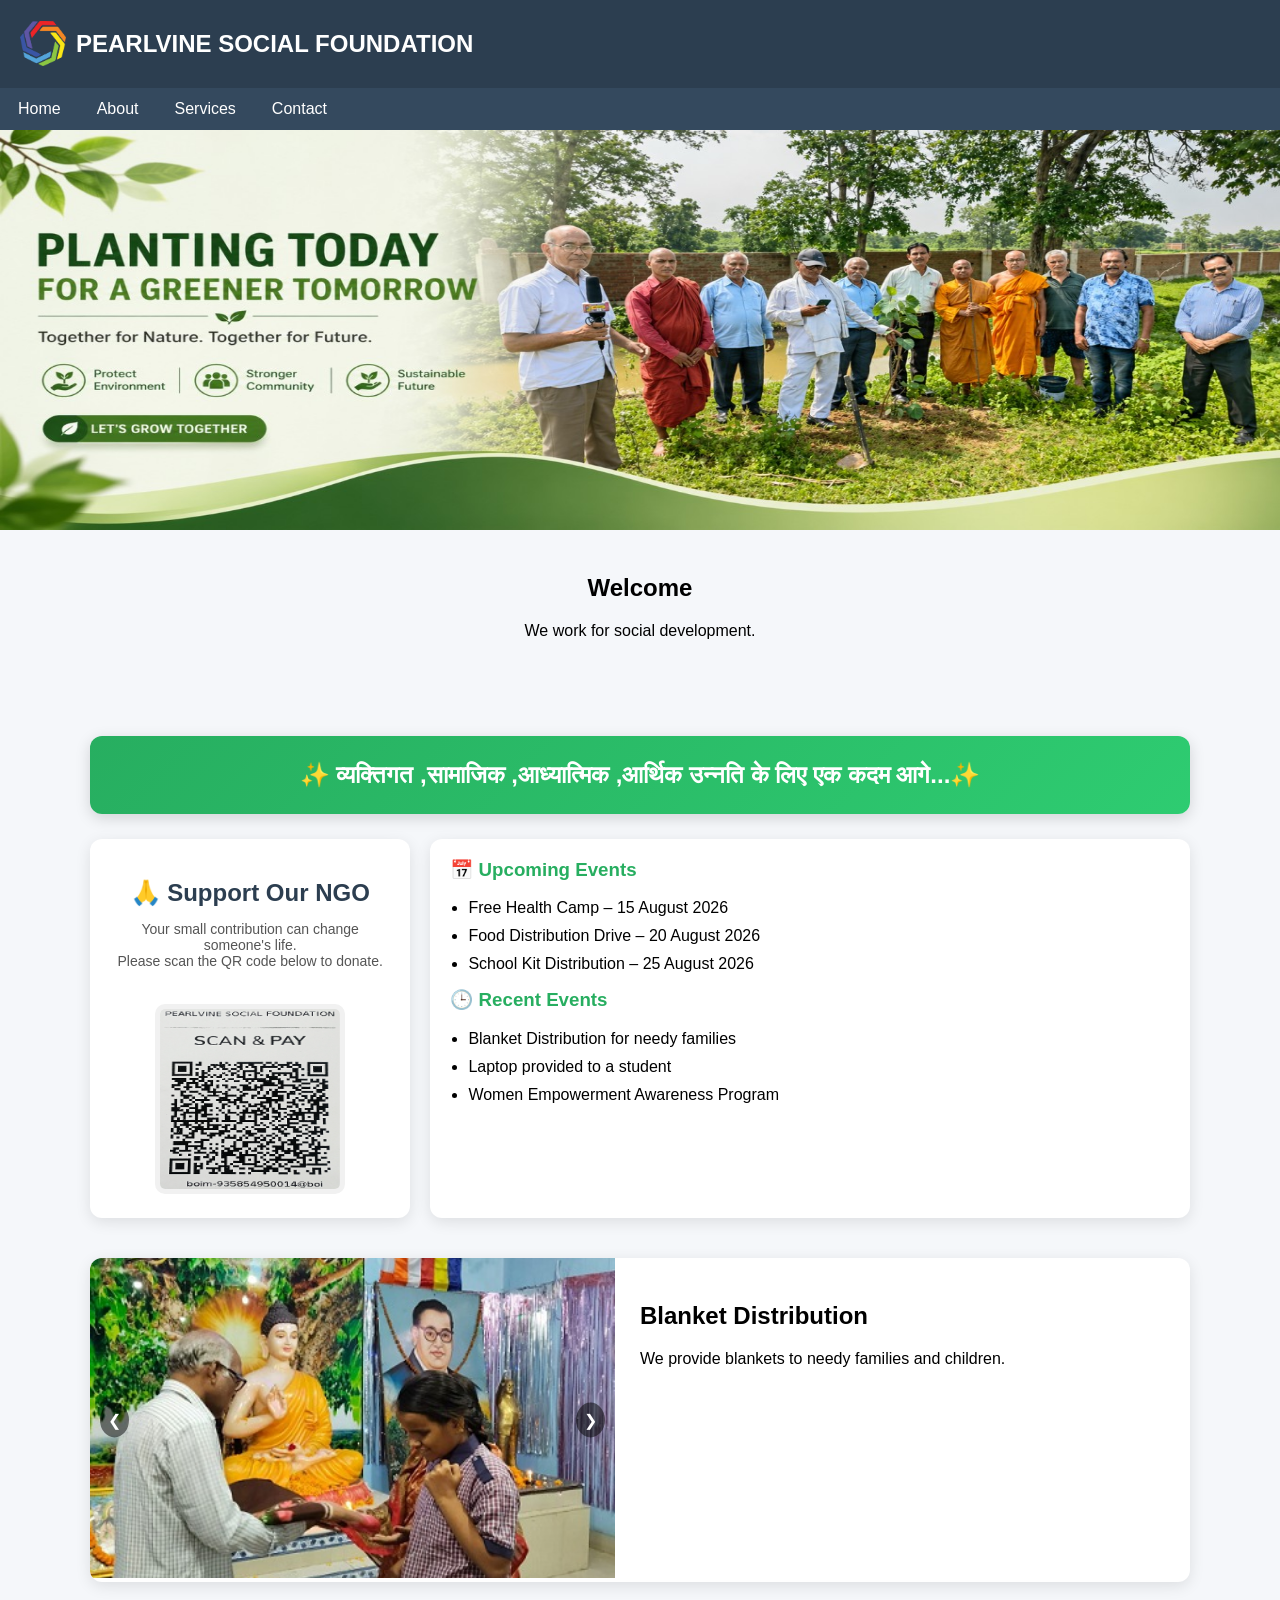
==== index.html @ 37084bf2 "Update index.html" ====
<!DOCTYPE html>
<html>
<head>
<title>PEARLVINE SOCIAL FOUNDATION</title>
<link rel="stylesheet" href="style.css">

<style>

/* Global */
body {
    font-family: 'Segoe UI', sans-serif;
    margin: 0;
    background: #f5f7fa;
}

/* Container */
.container {
    text-align: center;
    padding: 40px 20px;
}

/* Section Wrapper */
.section {
    max-width: 1100px;
    margin: 40px auto;
    padding: 20px;
}

/* Punch Line */
.punch-line {
    background: linear-gradient(135deg, #27ae60, #2ecc71);
    color: #fff;
    text-align: center;
    padding: 25px;
    border-radius: 12px;
    margin-bottom: 25px;
    box-shadow: 0 4px 15px rgba(0,0,0,0.15);
}

.punch-line h2 {
    margin: 0;
}

.punch-line p {
    margin-top: 8px;
    opacity: 0.9;
}

/* Top Section */
.top-section {
    display: flex;
    gap: 20px;
    margin-bottom: 40px;
}

/* Donation Box */
.donation-box {
    background: #fff;
    border-radius: 12px;
    padding: 25px;
    text-align: center;
    box-shadow: 0 4px 15px rgba(0,0,0,0.1);
    width: 60%;
}

.qr-code img {
    width: 180px;
    margin-top: 15px;
}

/* Events Box */
.events-box {
    background: #fff;
    border-radius: 12px;
    padding: 20px;
    width: 70%;
    box-shadow: 0 4px 15px rgba(0,0,0,0.1);
}

.events-box h3 {
    margin-top: 0;
    color: #27ae60;
}

.events-box ul {
    padding-left: 18px;
}

.events-box li {
    margin-bottom: 10px;
}

/* Slider Section */
.content-box1 {
    display: flex;
    background: #fff;
    border-radius: 12px;
    overflow: hidden;
    box-shadow: 0 4px 15px rgba(0,0,0,0.1);
}

.slider1 {
    width: 50%;
    position: relative;
}

.slide1 {
    position: absolute;
    width: 100%;
    opacity: 0;
    transition: opacity 1s;
}

.slide1 img {
    width: 100%;
    height: 320px;
    object-fit: cover;
}

.active {
    opacity: 1;
    position: relative;
}

.content {
    width: 50%;
    padding: 25px;
}

.text-slide {
    display: none;
}

.text-active {
    display: block;
}

/* Arrows */
.prev, .next {
    position: absolute;
    top: 50%;
    transform: translateY(-50%);
    background: rgba(0,0,0,0.5);
    color: #fff;
    padding: 8px;
    cursor: pointer;
    border-radius: 50%;
}

.prev { left: 10px; }
.next { right: 10px; }

/* Responsive */
@media(max-width:768px) {
    .top-section {
        flex-direction: column;
    }

    .donation-box, .events-box {
        width: 100%;
    }

    .content-box1 {
        flex-direction: column;
    }

    .slider1, .content {
        width: 100%;
    }
}

</style>
</head>

<body>

<!-- Header -->
<div id="header"></div>

<!-- Slider -->
<div id="slider"></div>

<!-- Welcome -->
<div class="container">
    <h2>Welcome</h2>
    <p>We work for social development.</p>
</div>

<!-- Main Section -->
<div class="section">

    <!-- Punch Line -->
    <div class="punch-line">
        <h2>✨ व्यक्तिगत ,सामाजिक ,आध्यात्मिक ,आर्थिक उन्नति के लिए एक कदम आगे...✨</h2>
       
    </div>

    <!-- Donation + Events -->
    <div class="top-section">

        <!-- Donation Box -->
        <div class="donation-box">
            <h2>🙏 Support Our NGO</h2>
            <p>Your small contribution can change someone's life.<br>
            Please scan the QR code below to donate.</p>

            <div class="qr-code">
                <img src="images/qrcode.png" alt="QR Code">
            </div>
        </div>

        <!-- Events Box -->
        <div class="events-box">
            <h3>📅 Upcoming Events</h3>
            <ul>
                <li>Free Health Camp – 15 August 2026</li>
                <li>Food Distribution Drive – 20 August 2026</li>
                <li>School Kit Distribution – 25 August 2026</li>
            </ul>

            <h3>🕒 Recent Events</h3>
            <ul>
                <li>Blanket Distribution for needy families</li>
                <li>Laptop provided to a student</li>
                <li>Women Empowerment Awareness Program</li>
            </ul>
        </div>

    </div>

    <!-- Slider + Content -->
    <div class="content-box1">

        <div class="slider1">
            <div class="slide1 active">
                <img src="images/smallslider/1.jpg">
            </div>
            <div class="slide1">
                <img src="images/smallslider/2.jpg">
            </div>
            <div class="slide1">
                <img src="images/smallslider/3.jpg">
            </div>

            <span class="prev" onclick="manualSlide(-1)">❮</span>
            <span class="next" onclick="manualSlide(1)">❯</span>
        </div>

        <div class="content">
            <div class="text-slide text-active">
                <h2>Blanket Distribution</h2>
                <p>We provide blankets to needy families and children.</p>
            </div>

            <div class="text-slide">
                <h2>Education Support</h2>
                <p>Helping children with laptops, books and quality education.</p>
            </div>

            <div class="text-slide">
                <h2>Happiness</h2>
                <p>Making the world beautiful with harmony and peace.</p>
            </div>
        </div>

    </div>

</div>

<!-- Scripts -->
<script>
fetch("header.html")
.then(res => res.text())
.then(data => document.getElementById("header").innerHTML = data);

fetch("slider.html")
.then(res => res.text())
.then(data => document.getElementById("slider").innerHTML = data);
</script>

<script>
let index = 0;
let slides = document.getElementsByClassName("slide1");
let texts = document.getElementsByClassName("text-slide");

function showSlide(i) {
    for (let s of slides) s.classList.remove("active");
    for (let t of texts) t.classList.remove("text-active");

    slides[i].classList.add("active");
    texts[i].classList.add("text-active");
}

function autoSlide() {
    index++;
    if (index >= slides.length) index = 0;
    showSlide(index);
}

function manualSlide(n) {
    index += n;
    if (index >= slides.length) index = 0;
    if (index < 0) index = slides.length - 1;
    showSlide(index);
}

setInterval(autoSlide, 5000);
</script>

</body>
</html>
---- style.css ----
body {
    margin: 0;
    font-family: Arial, sans-serif;
}

/* Header */
.header {
    display: flex;
    justify-content: space-between;
    align-items: center;
    background: #2c3e50;
    padding: 10px 20px;
    color: white;
}
.logo {
    display: flex;
    align-items: center;
}
.logo img {
    height: 45px;
    margin-right: 10px;
}

/* Menu */
.menu-toggle {
    display: none;
    font-size: 24px;
    cursor: pointer;
}
.navbar ul {
    list-style: none;
    margin: 0;
    padding: 0;
    display: flex;
    background: #34495e;
}
.navbar ul li {
    position: relative;
}
.navbar ul li a {
    color: white;
    text-decoration: none;
    padding: 12px 18px;
    display: block;
}
.navbar ul li:hover {
    background: #1abc9c;
}

/* Submenu */
.navbar ul li ul {
    display: none;
    position: absolute;
    background: #34495e;
}
.navbar ul li:hover ul {
    display: block;
}

.slide {
    display: none;
    position: relative;
}

.slide.active {
    display: block;
}

.slide img {
    width: 100%;
    height: 400px;
    object-fit: contain;
}

.text {
    position: absolute;
    top: 40%;
    left: 10%;
    color: white;
}

/* Slider */
.slider img {
    width: 100%;
    height: 400px;
    object-fit: fill;
}

/* Content */
.container {
    padding: 20px;
}

/* Donate */
.donate {
    background: #1abc9c;
    color: white;
    text-align: center;
    padding: 40px;
}

/* Donation Box */
.donation-box {
    background: #ffffff;
    width: 300px;
    padding: 20px;
    border-radius: 12px;
    text-align: center;
    box-shadow: 0 4px 15px rgba(0,0,0,0.1);
}

.donation-box h2 {
    color: #2c3e50;
    margin-bottom: 10px;
}

.donation-box p {
    font-size: 14px;
    color: #555;
    margin-bottom: 20px;
}

/* QR Code */
.qr-code img {
    width: 180px;
    height: 180px;
    border: 5px solid #f1f1f1;
    border-radius: 10px;
}

/* Button */
.donate-btn {
    display: inline-block;
    margin-top: 20px;
    padding: 12px 20px;
    background: #27ae60;
    color: #fff;
    text-decoration: none;
    border-radius: 6px;
    font-weight: bold;
    transition: 0.3s;
}

.donate-btn:hover {
    background: #219150;
}

/* Contact Form */
form {
    max-width: 400px;
}
input, textarea {
    width: 100%;
    padding: 10px;
    margin: 8px 0;
}

/* Responsive */
@media(max-width:768px){
    .menu-toggle { display:block; }
    .navbar ul {
        flex-direction: column;
        display: none;
    }
    .navbar ul.show {
        display: block;
    }
}
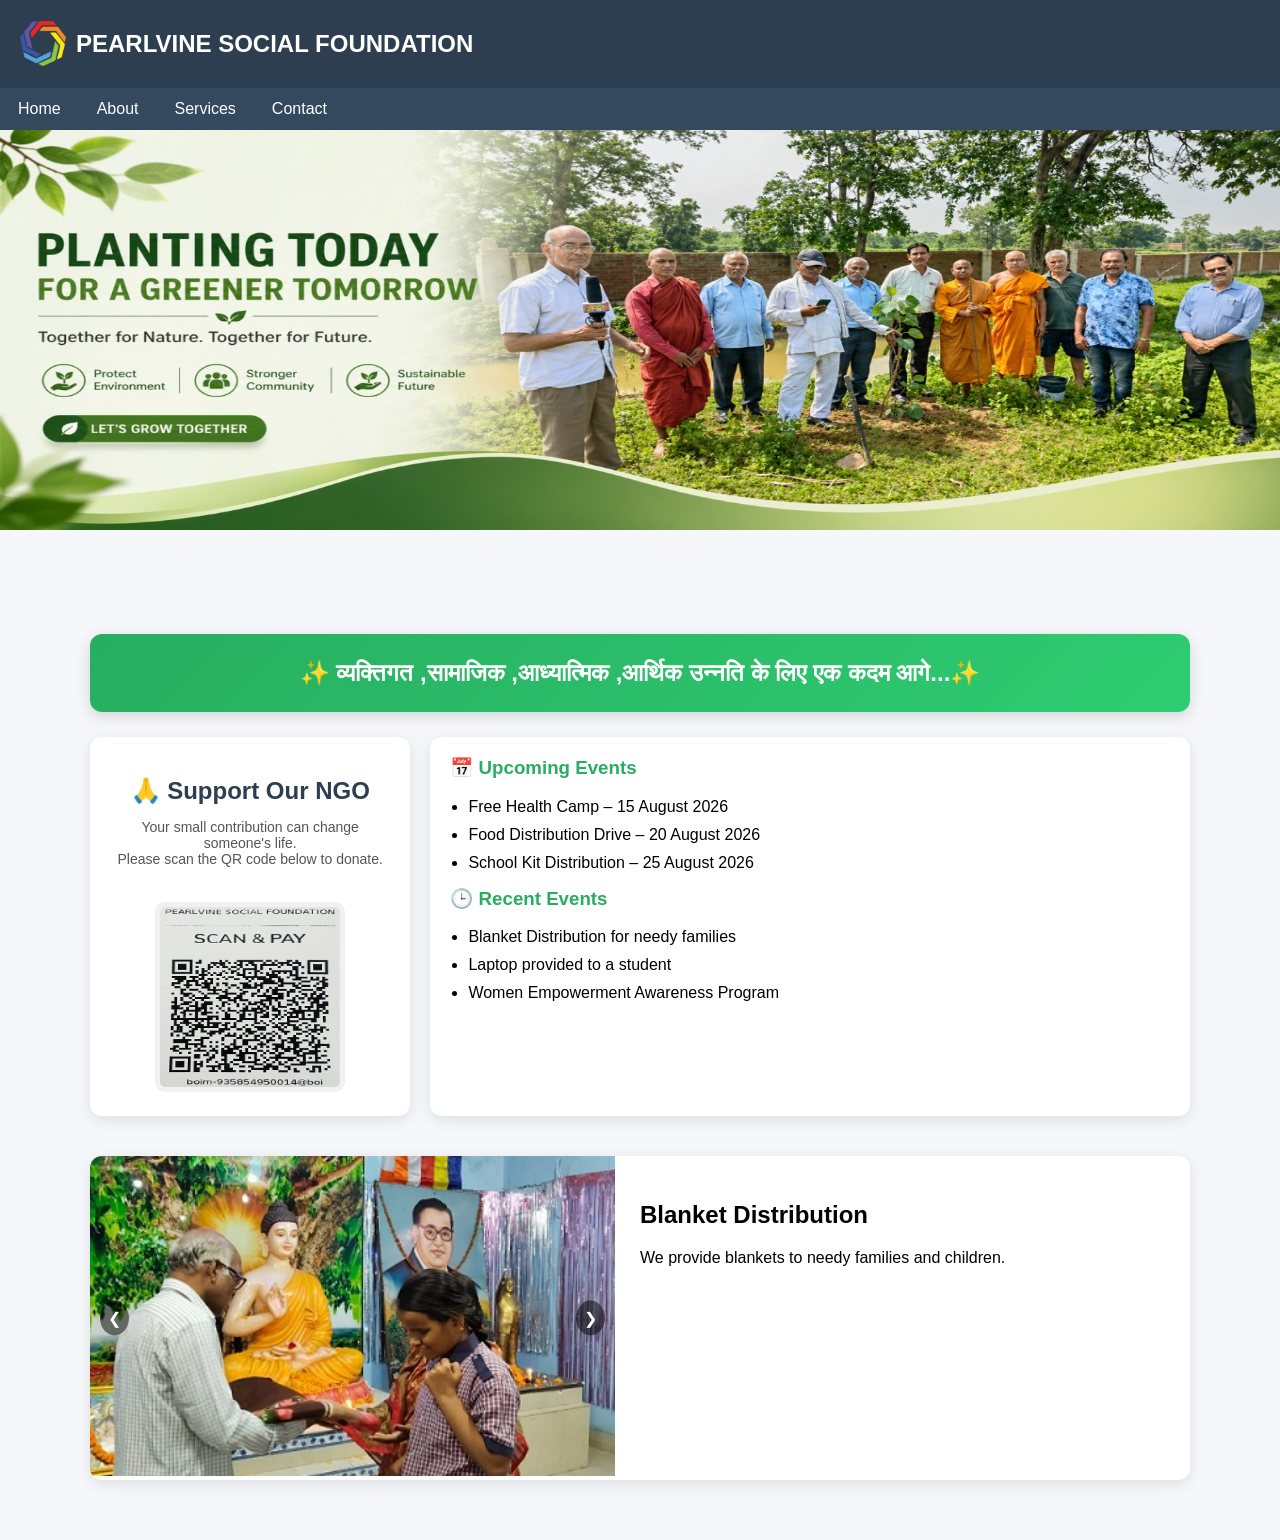
==== commit 51f6a810: "Update index.html" ====
--- a/index.html
+++ b/index.html
@@ -182,8 +182,7 @@
 
 <!-- Welcome -->
 <div class="container">
-    <h2>Welcome</h2>
-    <p>We work for social development.</p>
+   
 </div>
 
 <!-- Main Section -->
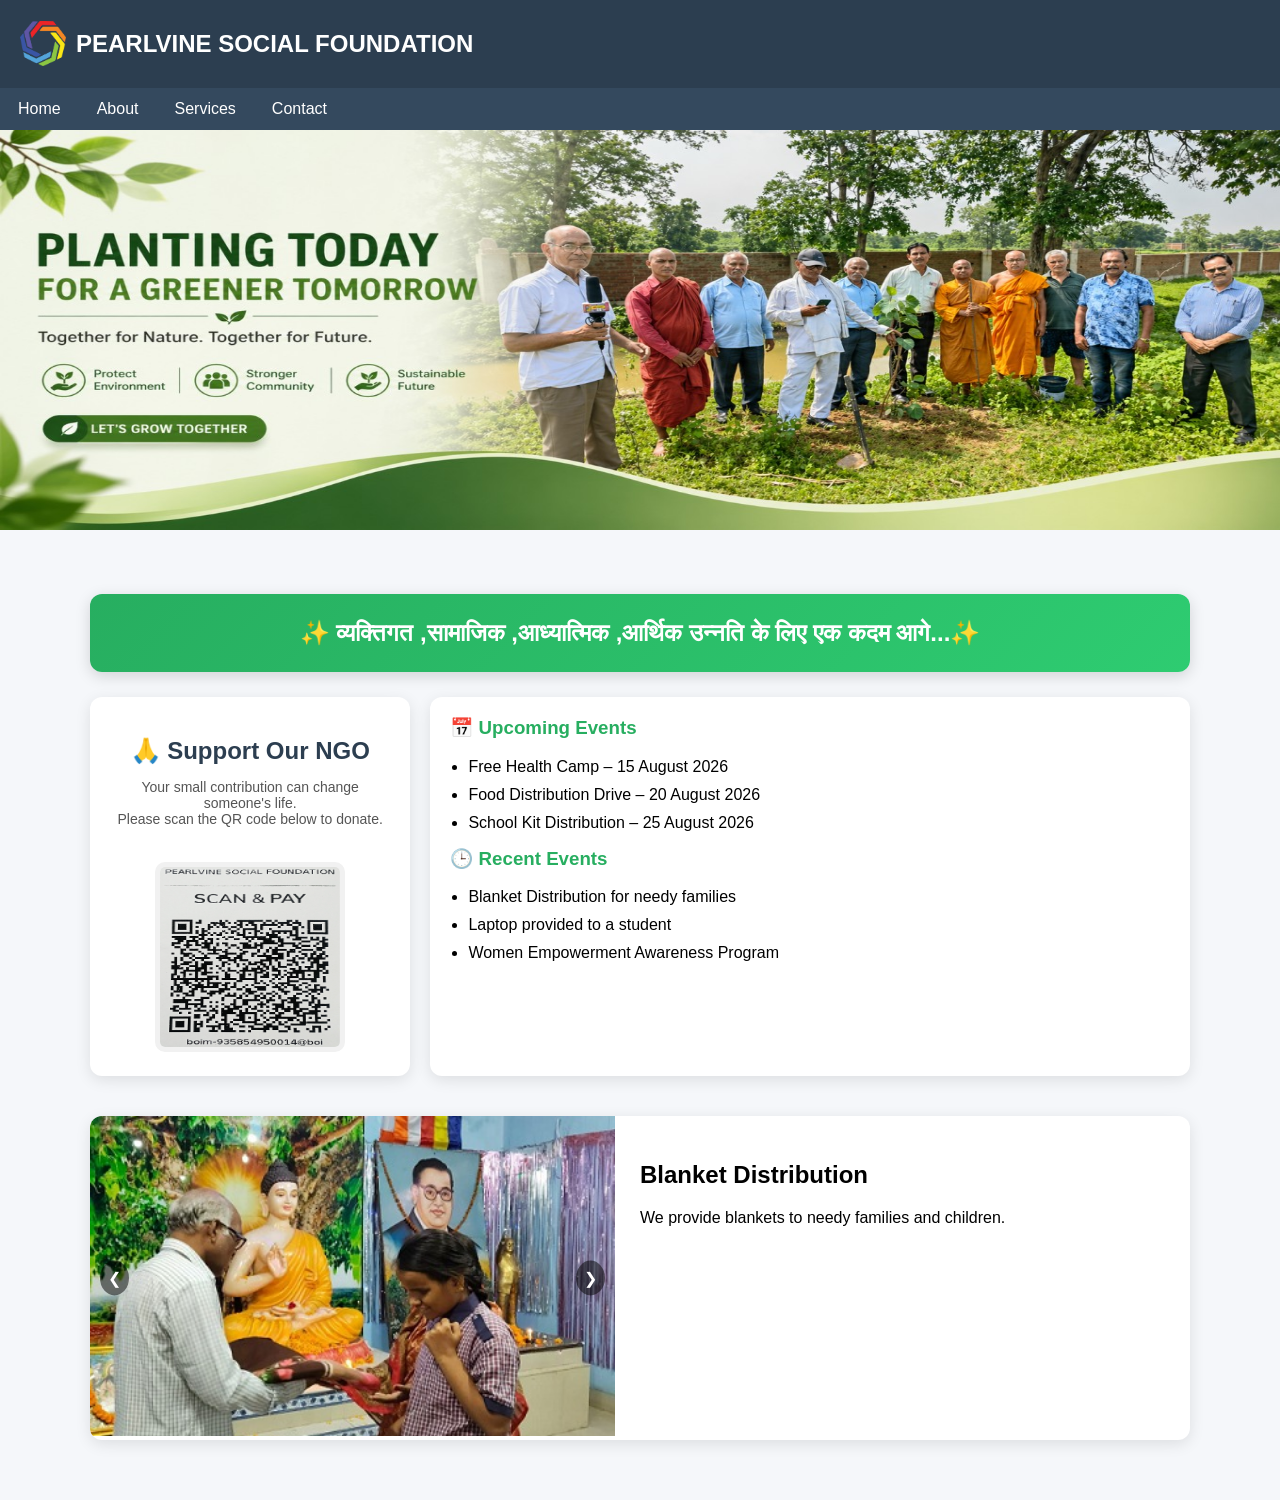
==== commit 3f9b02d3: "Update index.html" ====
--- a/index.html
+++ b/index.html
@@ -181,9 +181,7 @@
 <div id="slider"></div>
 
 <!-- Welcome -->
-<div class="container">
-   
-</div>
+
 
 <!-- Main Section -->
 <div class="section">
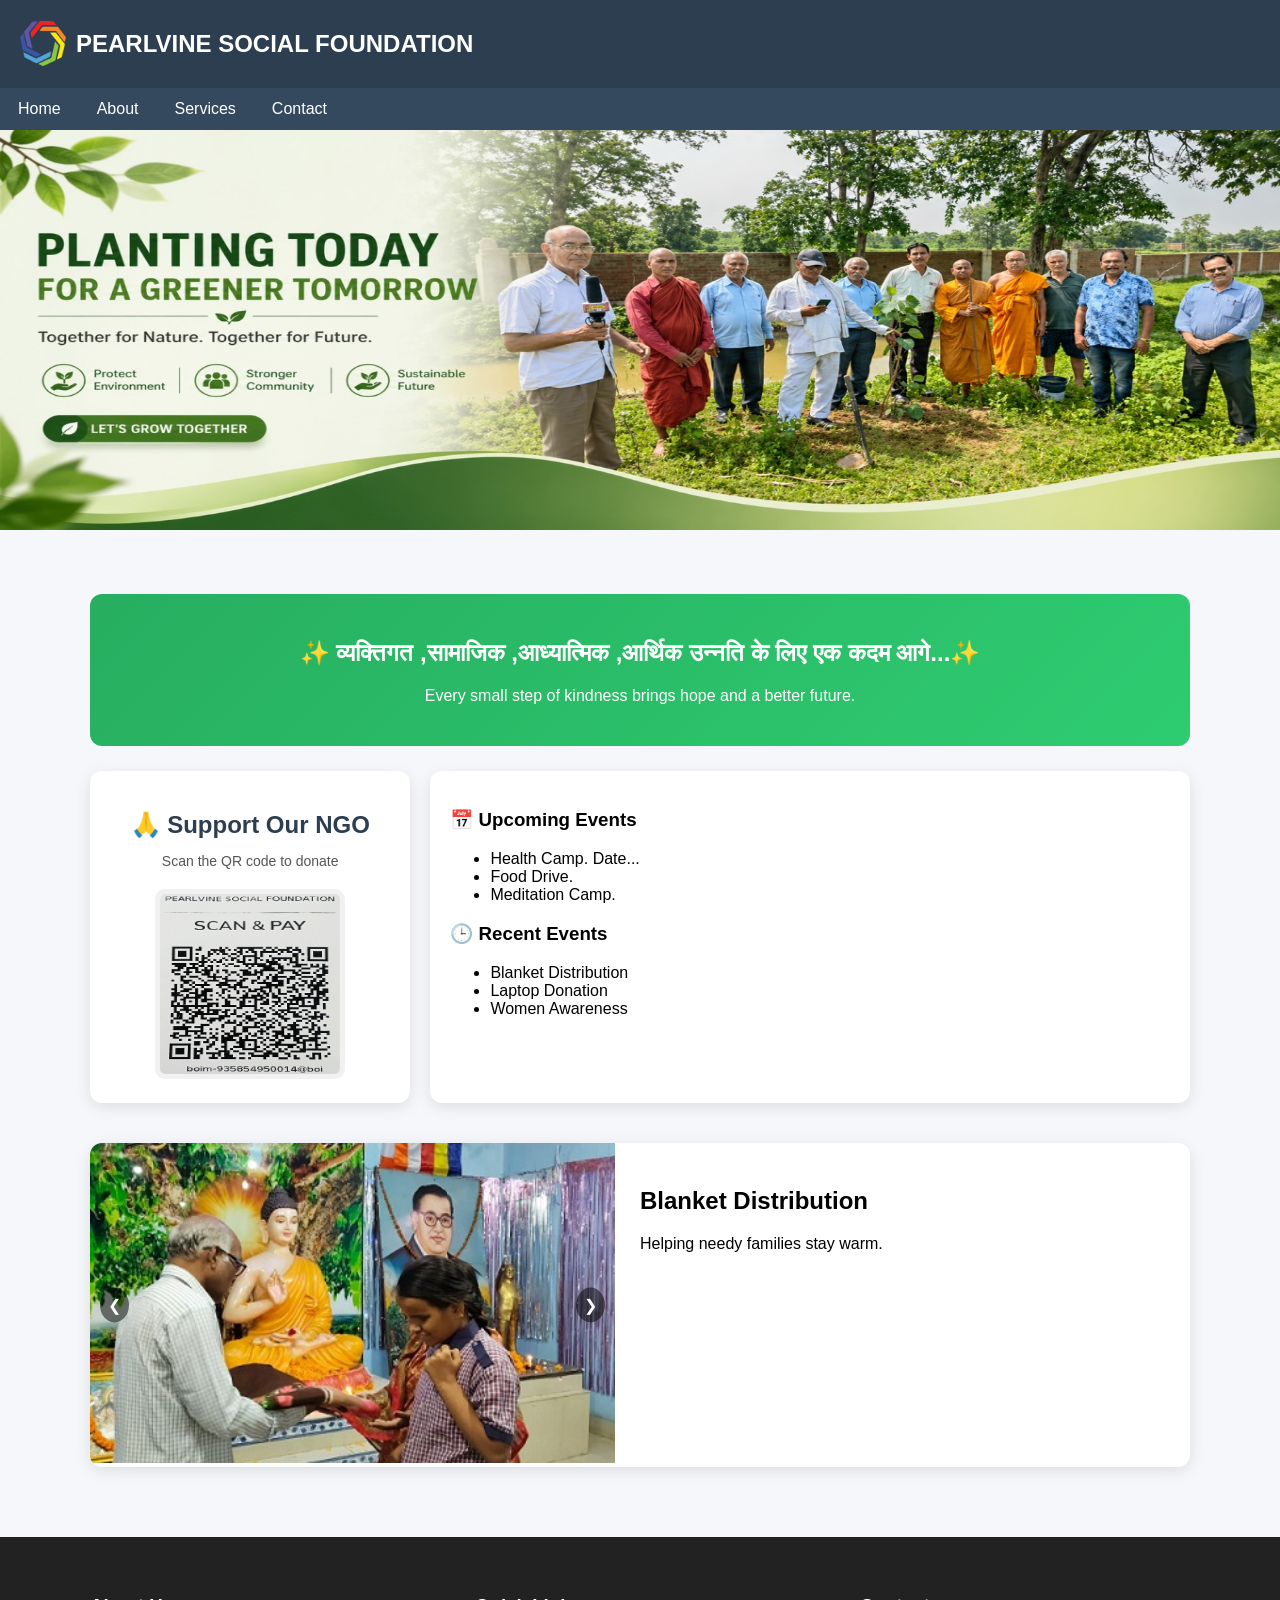
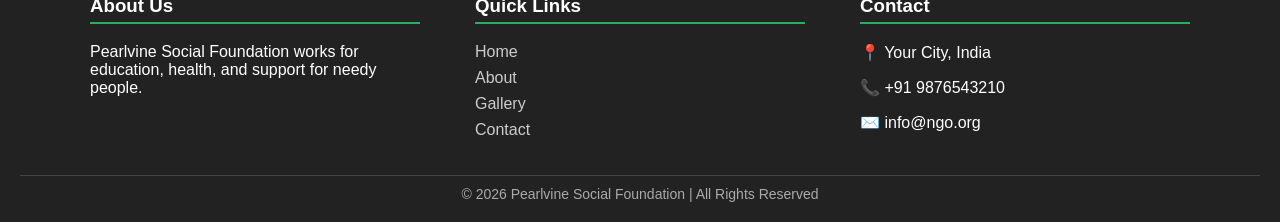
==== commit b970997a: "Update index.html" ====
--- a/index.html
+++ b/index.html
@@ -19,7 +19,7 @@
     padding: 40px 20px;
 }
 
-/* Section Wrapper */
+/* Section */
 .section {
     max-width: 1100px;
     margin: 40px auto;
@@ -34,16 +34,6 @@
     padding: 25px;
     border-radius: 12px;
     margin-bottom: 25px;
-    box-shadow: 0 4px 15px rgba(0,0,0,0.15);
-}
-
-.punch-line h2 {
-    margin: 0;
-}
-
-.punch-line p {
-    margin-top: 8px;
-    opacity: 0.9;
 }
 
 /* Top Section */
@@ -65,7 +55,6 @@
 
 .qr-code img {
     width: 180px;
-    margin-top: 15px;
 }
 
 /* Events Box */
@@ -77,20 +66,7 @@
     box-shadow: 0 4px 15px rgba(0,0,0,0.1);
 }
 
-.events-box h3 {
-    margin-top: 0;
-    color: #27ae60;
-}
-
-.events-box ul {
-    padding-left: 18px;
-}
-
-.events-box li {
-    margin-bottom: 10px;
-}
-
-/* Slider Section */
+/* Slider */
 .content-box1 {
     display: flex;
     background: #fff;
@@ -99,16 +75,13 @@
     box-shadow: 0 4px 15px rgba(0,0,0,0.1);
 }
 
-.slider1 {
-    width: 50%;
-    position: relative;
-}
+.slider1 { width: 50%; position: relative; }
 
 .slide1 {
     position: absolute;
     width: 100%;
     opacity: 0;
-    transition: opacity 1s;
+    transition: 1s;
 }
 
 .slide1 img {
@@ -117,23 +90,12 @@
     object-fit: cover;
 }
 
-.active {
-    opacity: 1;
-    position: relative;
-}
-
-.content {
-    width: 50%;
-    padding: 25px;
-}
-
-.text-slide {
-    display: none;
-}
-
-.text-active {
-    display: block;
-}
+.active { opacity: 1; position: relative; }
+
+.content { width: 50%; padding: 25px; }
+
+.text-slide { display: none; }
+.text-active { display: block; }
 
 /* Arrows */
 .prev, .next {
@@ -143,30 +105,73 @@
     background: rgba(0,0,0,0.5);
     color: #fff;
     padding: 8px;
+    border-radius: 50%;
     cursor: pointer;
-    border-radius: 50%;
 }
 
 .prev { left: 10px; }
 .next { right: 10px; }
 
+/* Footer */
+.footer {
+    background: #222;
+    color: #fff;
+    padding: 40px 20px 20px;
+    margin-top: 50px;
+}
+
+.footer-container {
+    max-width: 1100px;
+    margin: auto;
+    display: flex;
+    justify-content: space-between;
+    flex-wrap: wrap;
+}
+
+.footer-box {
+    width: 30%;
+    margin-bottom: 20px;
+}
+
+.footer-box h3 {
+    border-bottom: 2px solid #27ae60;
+    padding-bottom: 5px;
+}
+
+.footer-box ul {
+    list-style: none;
+    padding: 0;
+}
+
+.footer-box ul li {
+    margin: 8px 0;
+}
+
+.footer-box ul li a {
+    color: #ccc;
+    text-decoration: none;
+}
+
+.footer-box ul li a:hover {
+    color: #fff;
+}
+
+/* Bottom */
+.footer-bottom {
+    text-align: center;
+    border-top: 1px solid #444;
+    padding-top: 10px;
+    font-size: 14px;
+    color: #aaa;
+}
+
 /* Responsive */
 @media(max-width:768px) {
-    .top-section {
-        flex-direction: column;
-    }
-
-    .donation-box, .events-box {
-        width: 100%;
-    }
-
-    .content-box1 {
-        flex-direction: column;
-    }
-
-    .slider1, .content {
-        width: 100%;
-    }
+    .top-section { flex-direction: column; }
+    .donation-box, .events-box { width: 100%; }
+    .content-box1 { flex-direction: column; }
+    .slider1, .content { width: 100%; }
+    .footer-box { width: 100%; }
 }
 
 </style>
@@ -174,70 +179,51 @@
 
 <body>
 
-<!-- Header -->
 <div id="header"></div>
-
-<!-- Slider -->
 <div id="slider"></div>
 
-<!-- Welcome -->
-
-
-<!-- Main Section -->
+
 <div class="section">
 
-    <!-- Punch Line -->
     <div class="punch-line">
         <h2>✨ व्यक्तिगत ,सामाजिक ,आध्यात्मिक ,आर्थिक उन्नति के लिए एक कदम आगे...✨</h2>
-       
-    </div>
-
-    <!-- Donation + Events -->
+        <p>Every small step of kindness brings hope and a better future.</p>
+    </div>
+
     <div class="top-section">
 
-        <!-- Donation Box -->
         <div class="donation-box">
             <h2>🙏 Support Our NGO</h2>
-            <p>Your small contribution can change someone's life.<br>
-            Please scan the QR code below to donate.</p>
-
+            <p>Scan the QR code to donate</p>
             <div class="qr-code">
-                <img src="images/qrcode.png" alt="QR Code">
+                <img src="images/qrcode.png">
             </div>
         </div>
 
-        <!-- Events Box -->
         <div class="events-box">
             <h3>📅 Upcoming Events</h3>
             <ul>
-                <li>Free Health Camp – 15 August 2026</li>
-                <li>Food Distribution Drive – 20 August 2026</li>
-                <li>School Kit Distribution – 25 August 2026</li>
+                <li>Health Camp. Date...</li>
+                <li>Food Drive.</li>
+                <li>Meditation Camp.</li>
             </ul>
 
             <h3>🕒 Recent Events</h3>
             <ul>
-                <li>Blanket Distribution for needy families</li>
-                <li>Laptop provided to a student</li>
-                <li>Women Empowerment Awareness Program</li>
+                <li>Blanket Distribution</li>
+                <li>Laptop Donation</li>
+                <li>Women Awareness</li>
             </ul>
         </div>
 
     </div>
 
-    <!-- Slider + Content -->
     <div class="content-box1">
 
         <div class="slider1">
-            <div class="slide1 active">
-                <img src="images/smallslider/1.jpg">
-            </div>
-            <div class="slide1">
-                <img src="images/smallslider/2.jpg">
-            </div>
-            <div class="slide1">
-                <img src="images/smallslider/3.jpg">
-            </div>
+            <div class="slide1 active"><img src="images/smallslider/1.jpg"></div>
+            <div class="slide1"><img src="images/smallslider/2.jpg"></div>
+            <div class="slide1"><img src="images/smallslider/3.jpg"></div>
 
             <span class="prev" onclick="manualSlide(-1)">❮</span>
             <span class="next" onclick="manualSlide(1)">❯</span>
@@ -246,17 +232,15 @@
         <div class="content">
             <div class="text-slide text-active">
                 <h2>Blanket Distribution</h2>
-                <p>We provide blankets to needy families and children.</p>
+                <p>Helping needy families stay warm.</p>
             </div>
-
             <div class="text-slide">
                 <h2>Education Support</h2>
-                <p>Helping children with laptops, books and quality education.</p>
+                <p>Providing books and laptops.</p>
             </div>
-
             <div class="text-slide">
                 <h2>Happiness</h2>
-                <p>Making the world beautiful with harmony and peace.</p>
+                <p>Spreading smiles and hope.</p>
             </div>
         </div>
 
@@ -264,44 +248,65 @@
 
 </div>
 
-<!-- Scripts -->
+<!-- FOOTER -->
+<div class="footer">
+    <div class="footer-container">
+
+        <div class="footer-box">
+            <h3>About Us</h3>
+            <p>Pearlvine Social Foundation works for education, health, and support for needy people.</p>
+        </div>
+
+        <div class="footer-box">
+            <h3>Quick Links</h3>
+            <ul>
+                <li><a href="#">Home</a></li>
+                <li><a href="#">About</a></li>
+                <li><a href="#">Gallery</a></li>
+                <li><a href="#">Contact</a></li>
+            </ul>
+        </div>
+
+        <div class="footer-box">
+            <h3>Contact</h3>
+            <p>📍 Your City, India</p>
+            <p>📞 +91 9876543210</p>
+            <p>✉️ info@ngo.org</p>
+        </div>
+
+    </div>
+
+    <div class="footer-bottom">
+        © 2026 Pearlvine Social Foundation | All Rights Reserved
+    </div>
+</div>
+
 <script>
-fetch("header.html")
-.then(res => res.text())
-.then(data => document.getElementById("header").innerHTML = data);
-
-fetch("slider.html")
-.then(res => res.text())
-.then(data => document.getElementById("slider").innerHTML = data);
-</script>
-
-<script>
-let index = 0;
-let slides = document.getElementsByClassName("slide1");
-let texts = document.getElementsByClassName("text-slide");
-
-function showSlide(i) {
-    for (let s of slides) s.classList.remove("active");
-    for (let t of texts) t.classList.remove("text-active");
-
+fetch("header.html").then(res=>res.text()).then(data=>document.getElementById("header").innerHTML=data);
+fetch("slider.html").then(res=>res.text()).then(data=>document.getElementById("slider").innerHTML=data);
+
+let index=0;
+let slides=document.getElementsByClassName("slide1");
+let texts=document.getElementsByClassName("text-slide");
+
+function showSlide(i){
+    for(let s of slides)s.classList.remove("active");
+    for(let t of texts)t.classList.remove("text-active");
     slides[i].classList.add("active");
     texts[i].classList.add("text-active");
 }
 
-function autoSlide() {
-    index++;
-    if (index >= slides.length) index = 0;
+function autoSlide(){
+    index=(index+1)%slides.length;
     showSlide(index);
 }
 
-function manualSlide(n) {
-    index += n;
-    if (index >= slides.length) index = 0;
-    if (index < 0) index = slides.length - 1;
+function manualSlide(n){
+    index=(index+n+slides.length)%slides.length;
     showSlide(index);
 }
 
-setInterval(autoSlide, 5000);
+setInterval(autoSlide,5000);
 </script>
 
 </body>
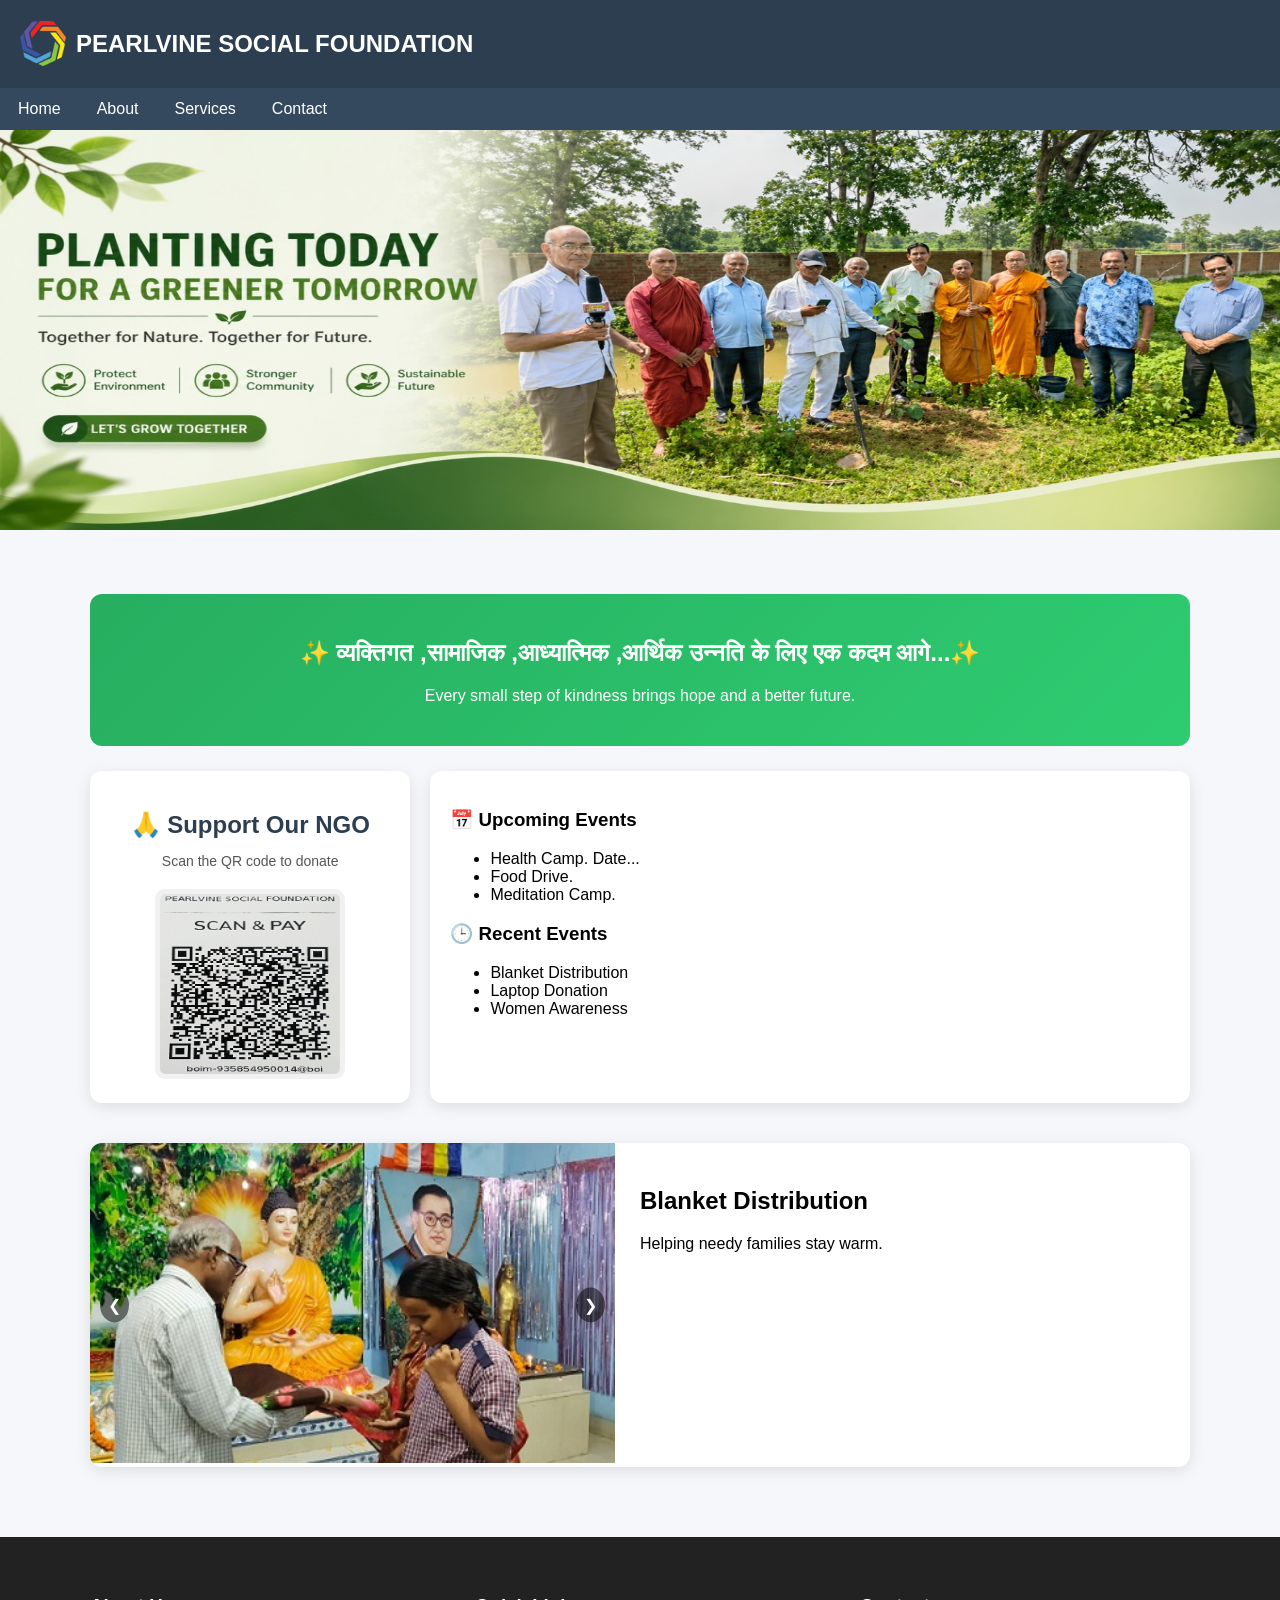
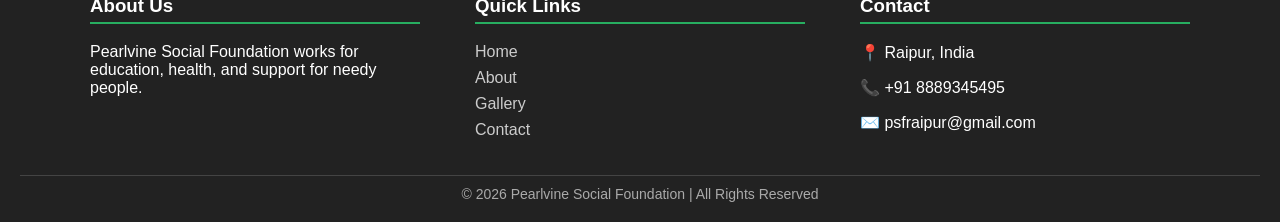
==== commit 3e044e80: "Update index.html" ====
--- a/index.html
+++ b/index.html
@@ -269,9 +269,9 @@
 
         <div class="footer-box">
             <h3>Contact</h3>
-            <p>📍 Your City, India</p>
-            <p>📞 +91 9876543210</p>
-            <p>✉️ info@ngo.org</p>
+            <p>📍 Raipur, India</p>
+            <p>📞 +91 8889345495</p>
+            <p>✉️ psfraipur@gmail.com</p>
         </div>
 
     </div>
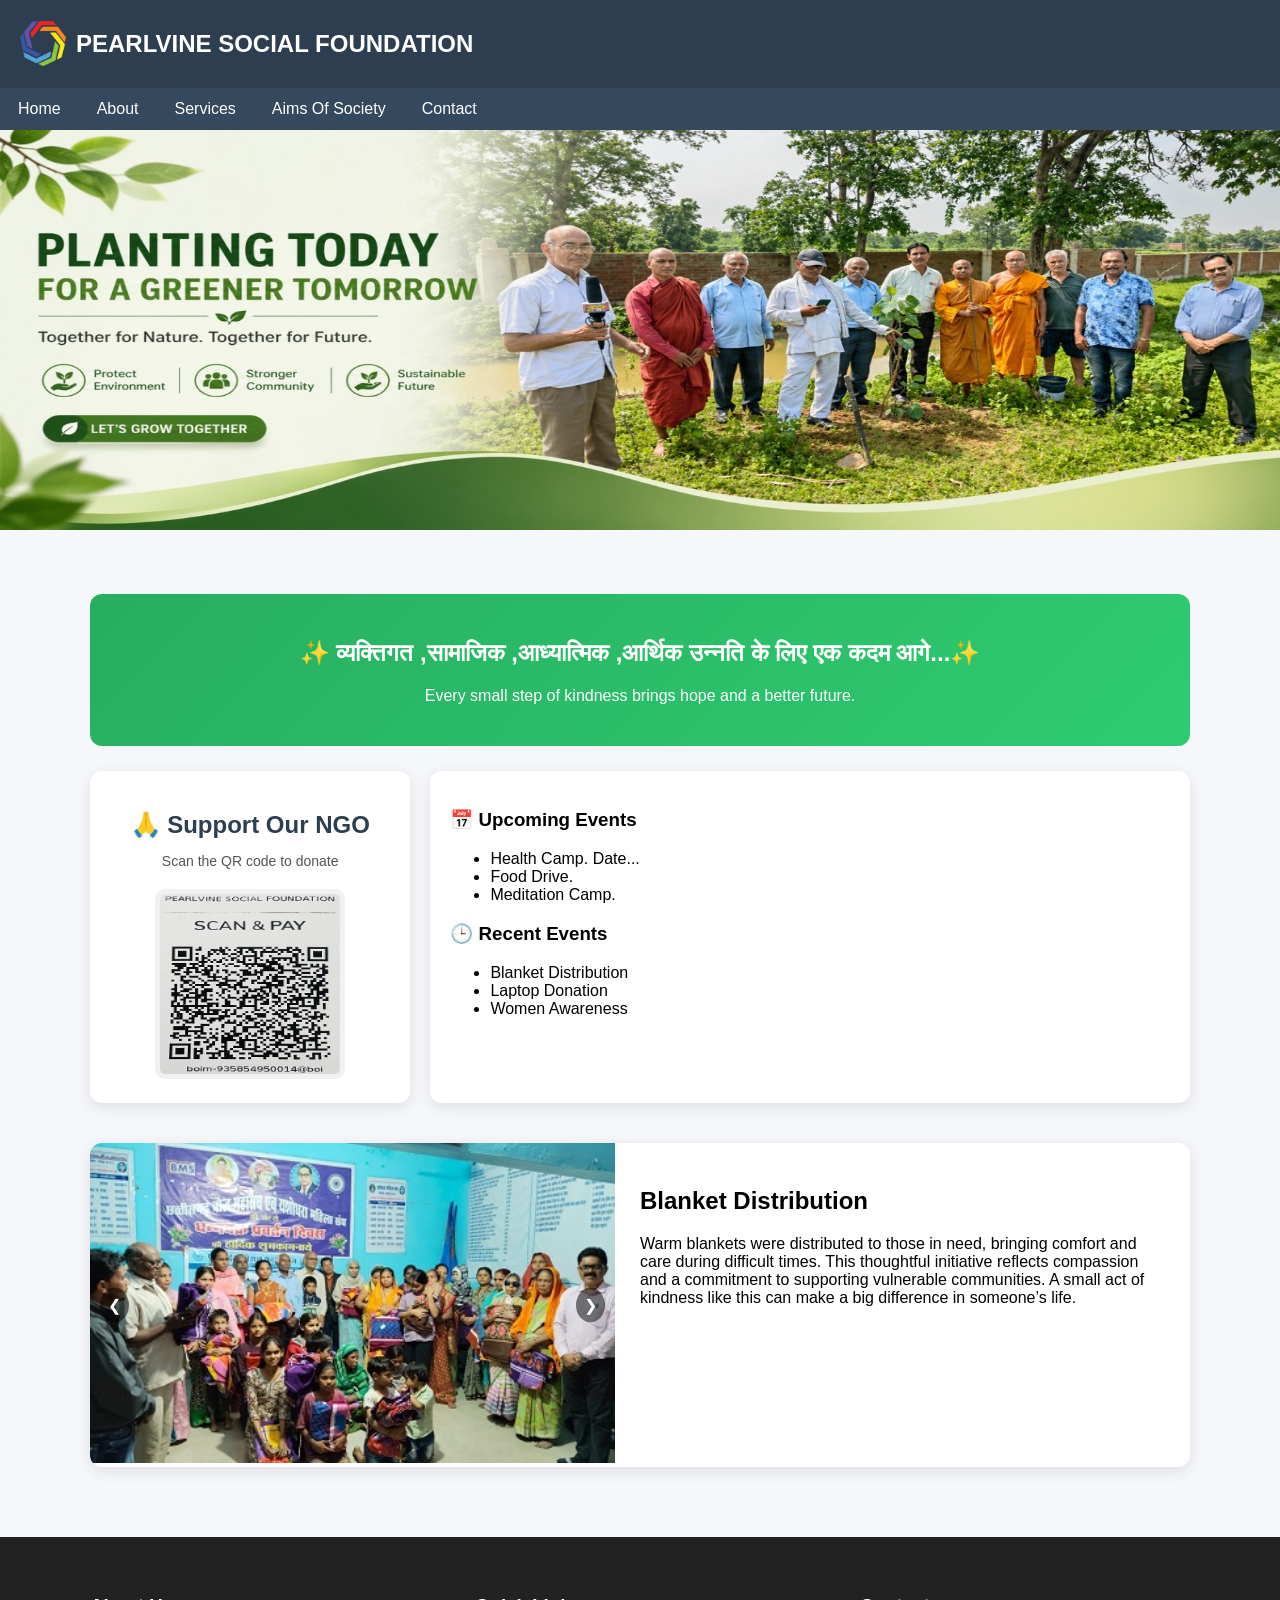
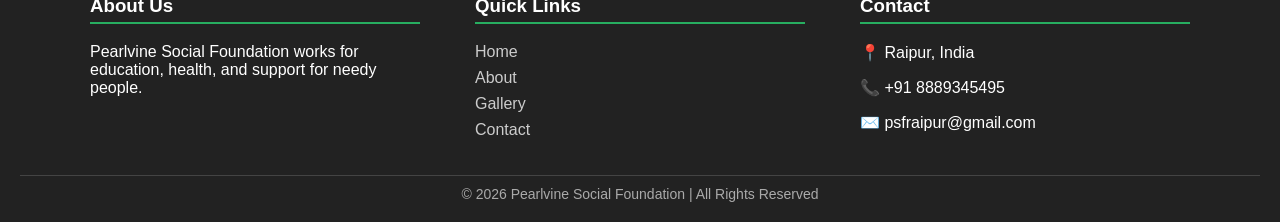
==== commit 4e06ccee: "Update index.html" ====
--- a/index.html
+++ b/index.html
@@ -232,7 +232,9 @@
         <div class="content">
             <div class="text-slide text-active">
                 <h2>Blanket Distribution</h2>
-                <p>Helping needy families stay warm.</p>
+                <p>Warm blankets were distributed to those in need, bringing comfort and care during difficult times.
+This thoughtful initiative reflects compassion and a commitment to supporting vulnerable communities.
+A small act of kindness like this can make a big difference in someone’s life.</p>
             </div>
             <div class="text-slide">
                 <h2>Education Support</h2>
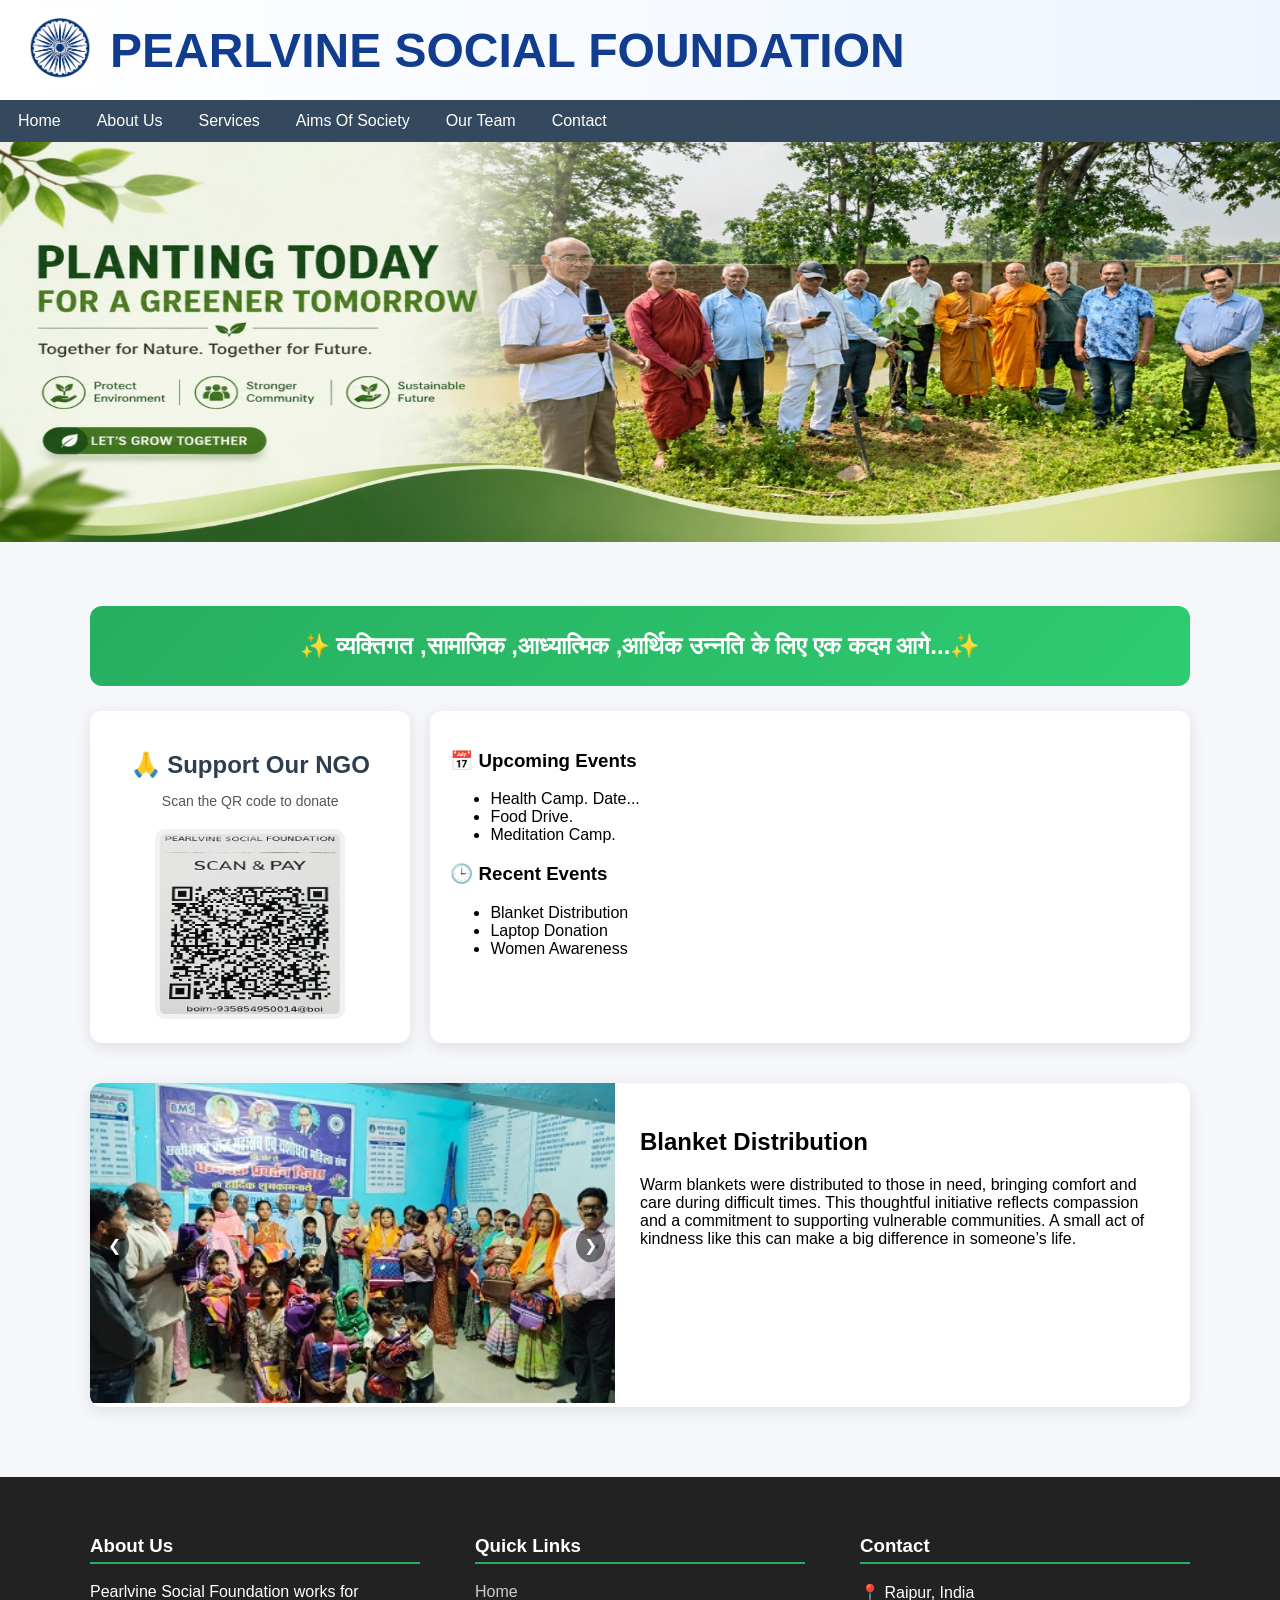
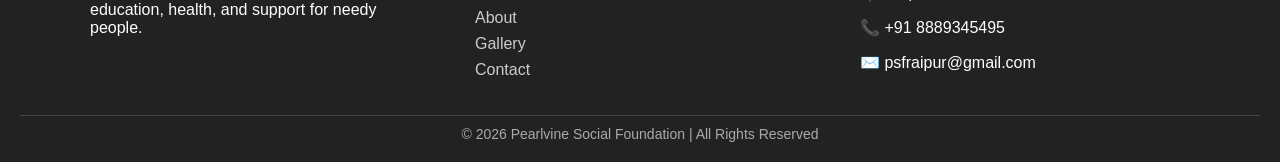
==== commit 1525e420: "Update index.html" ====
--- a/index.html
+++ b/index.html
@@ -31,7 +31,7 @@
     background: linear-gradient(135deg, #27ae60, #2ecc71);
     color: #fff;
     text-align: center;
-    padding: 25px;
+    padding: 6px;
     border-radius: 12px;
     margin-bottom: 25px;
 }
@@ -187,7 +187,7 @@
 
     <div class="punch-line">
         <h2>✨ व्यक्तिगत ,सामाजिक ,आध्यात्मिक ,आर्थिक उन्नति के लिए एक कदम आगे...✨</h2>
-        <p>Every small step of kindness brings hope and a better future.</p>
+       
     </div>
 
     <div class="top-section">
--- a/style.css
+++ b/style.css
@@ -8,16 +8,16 @@
     display: flex;
     justify-content: space-between;
     align-items: center;
-    background: #2c3e50;
+    background: linear-gradient(to right,#ffffff,#eef5ff);
     padding: 10px 20px;
-    color: white;
+    color:#123c8d;
 }
 .logo {
     display: flex;
     align-items: center;
 }
 .logo img {
-    height: 45px;
+    height: 80px;
     margin-right: 10px;
 }
 
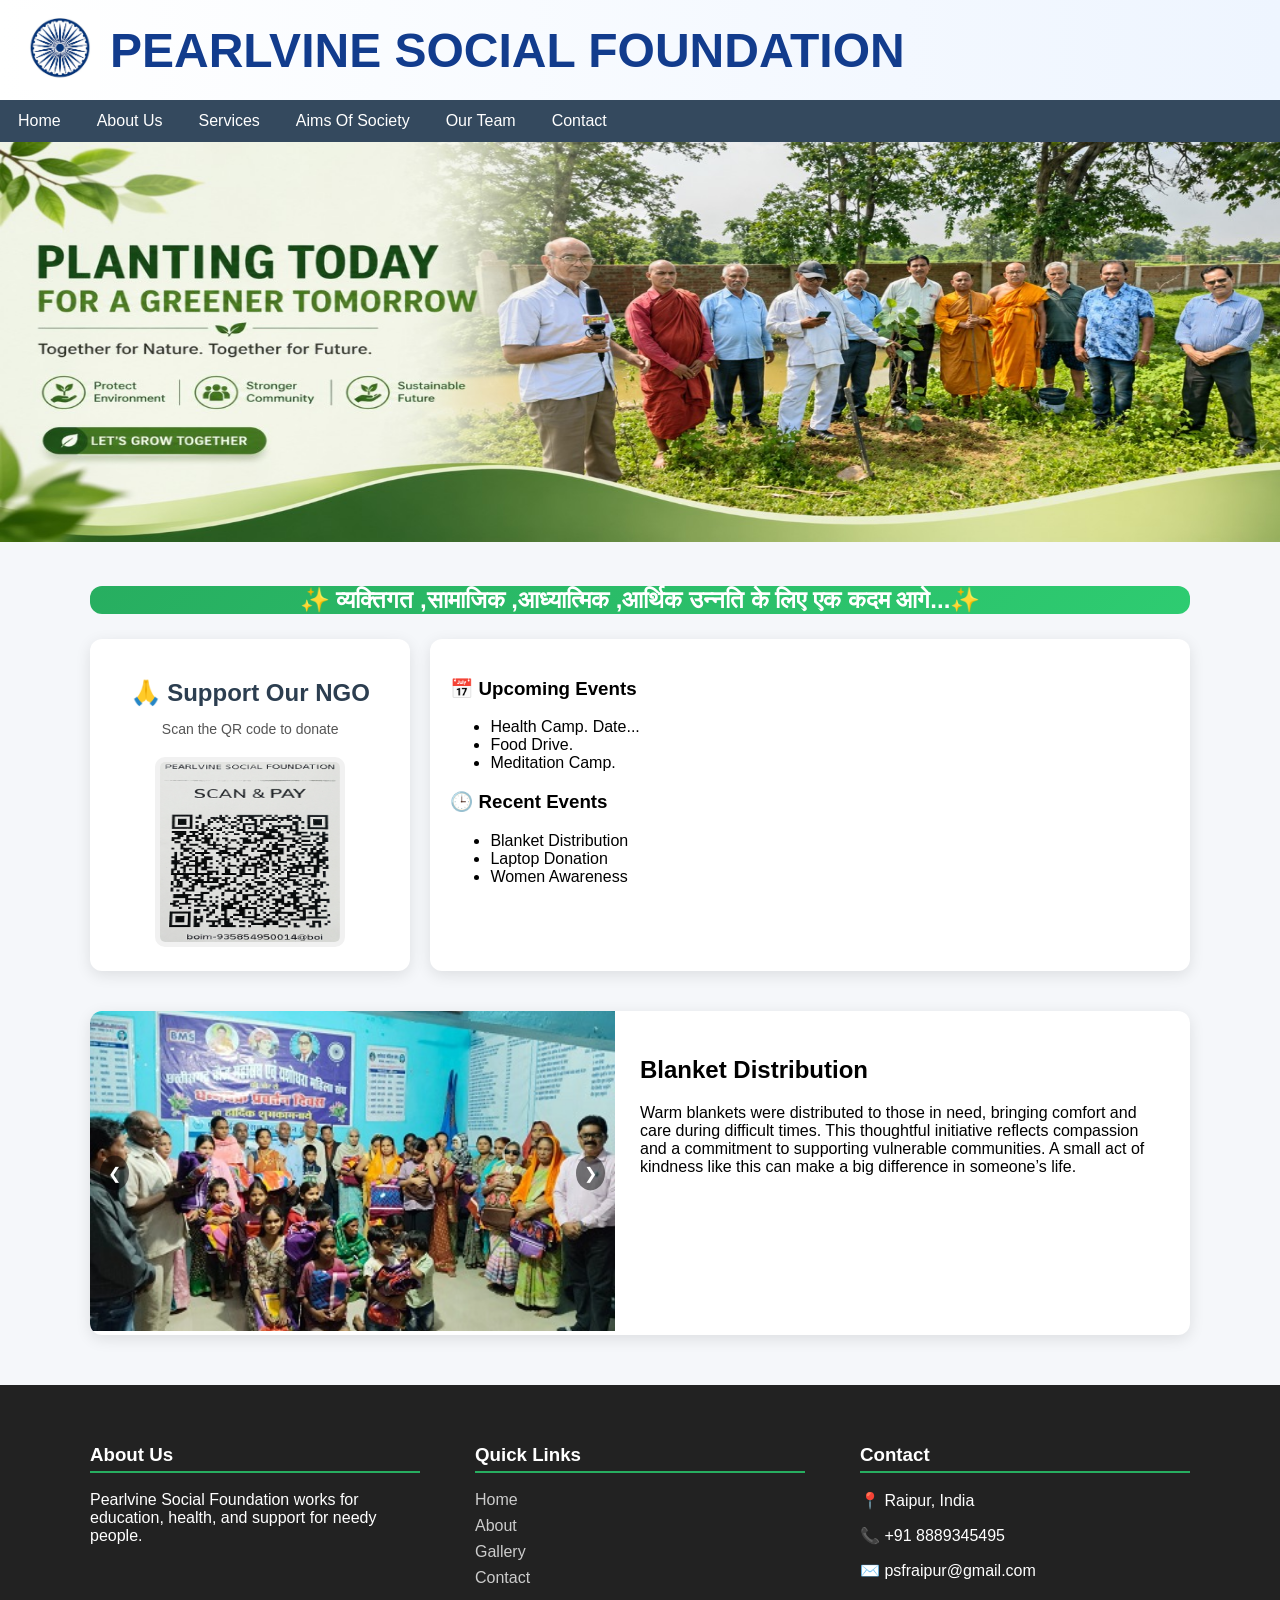
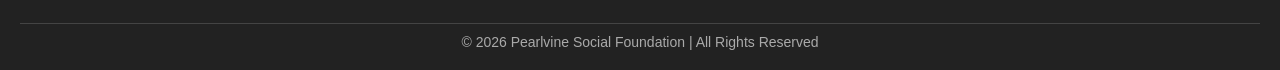
==== commit 5c834e45: "Refactor index.html for improved layout and styling Updated HTML structure and styles for the Pearlv" ====
--- a/index.html
+++ b/index.html
@@ -23,7 +23,7 @@
 .section {
     max-width: 1100px;
     margin: 40px auto;
-    padding: 20px;
+    padding: 0px;
 }
 
 /* Punch Line */
@@ -31,7 +31,7 @@
     background: linear-gradient(135deg, #27ae60, #2ecc71);
     color: #fff;
     text-align: center;
-    padding: 6px;
+    padding: 0px;
     border-radius: 12px;
     margin-bottom: 25px;
 }
